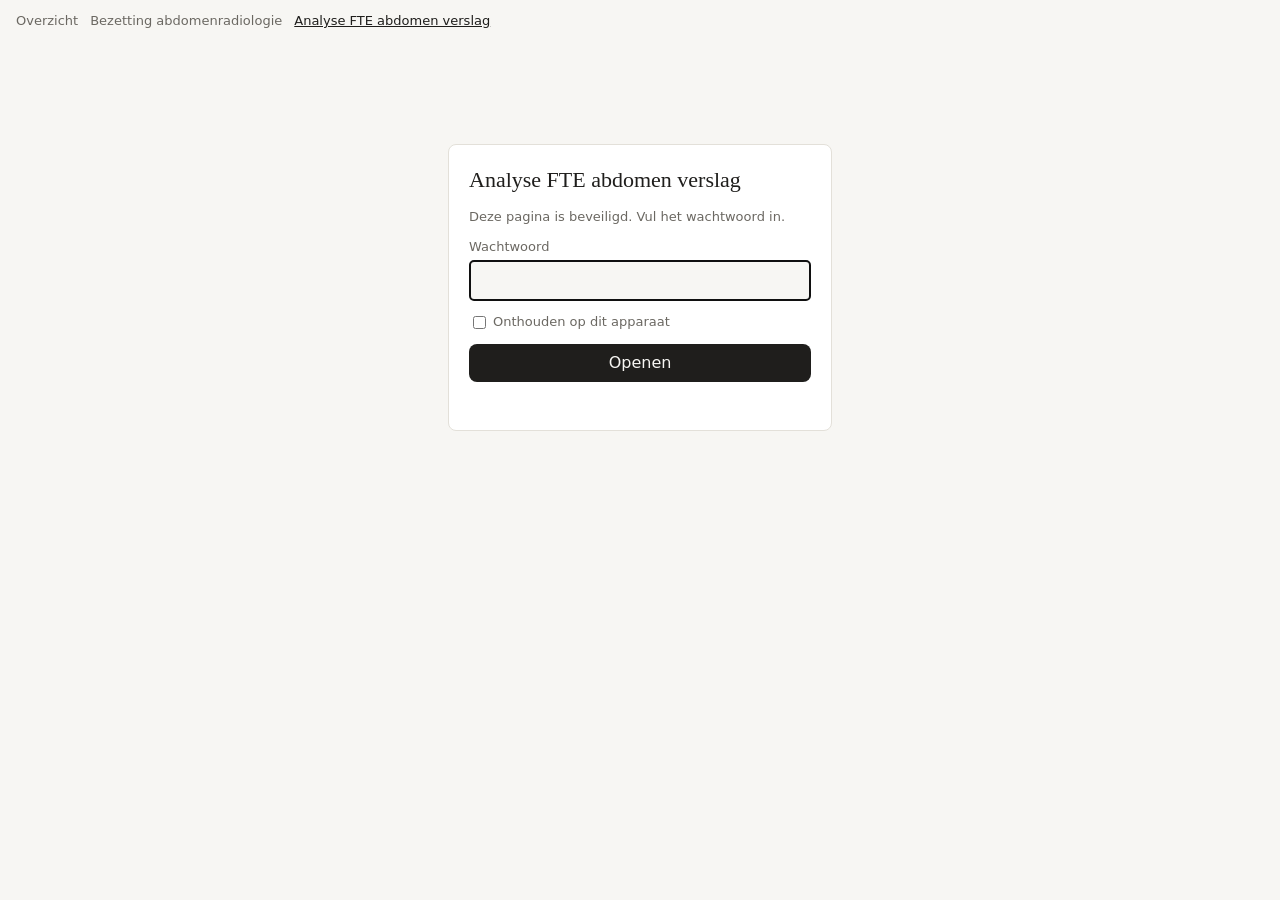
==== analyse.html @ 14733861 "Analyse: verslagverklaring als rekensom plus balken per taak in plaats van waterval Co-Authored-By: " ====
<!doctype html>
<html lang="nl">
<head>
<meta charset="utf-8">
<meta name="viewport" content="width=device-width, initial-scale=1">
<meta name="robots" content="noindex, nofollow">
<title>Analyse FTE abdomen verslag</title>
<meta name="description" content="Analyse van de effectieve FTE voor abdomen verslag, stafleden en fellows groep Abdomen, Amsterdam UMC, Medspace-rooster 2023–2026.">
<link rel="stylesheet" href="assets/theme.css?v=e54d33786d">
<script src="assets/d3.v7.9.0.min.js"></script>
</head>
<body>
<nav class="site-nav" aria-label="Pagina's">
  <a href="index.html">Overzicht</a>
  <a href="bezetting.html">Bezetting abdomenradiologie</a>
  <a href="analyse.html" aria-current="page">Analyse FTE abdomen verslag</a>
  <span class="spacer"></span>
  <a href="#" id="csv-link" hidden>Data (CSV)</a>
  <a href="#" id="logout-link" hidden>Uitloggen</a>
</nav>
<div id="dash-root">
  <form class="gate" id="gate" autocomplete="on">
    <h1 class="gate-title">Analyse FTE abdomen verslag</h1>
    <p class="gate-sub">Deze pagina is beveiligd. Vul het wachtwoord in.</p>
    <input type="text" name="username" value="abdomen" autocomplete="username" hidden>
    <label class="gate-field">Wachtwoord
      <input type="password" id="gate-pw" autocomplete="current-password" autocapitalize="off" autocorrect="off" spellcheck="false" required autofocus>
    </label>
    <label class="gate-check"><input type="checkbox" id="gate-remember"> Onthouden op dit apparaat</label>
    <button type="submit" id="gate-btn">Openen</button>
    <p class="gate-msg" id="gate-msg" role="status"></p>
  </form>
</div>
<script>window.DASH_V = "726ff11134";</script>
<script src="data/data.enc.js?v=a737953f06"></script>
<script src="data/analyse.enc.js?v=a9d02225ee"></script>
<script src="assets/gate.js?v=f1334678d0"></script>
</body>
</html>
---- assets/theme.css ----
/* Thema voor de zelfstandige dashboards (licht en donker). */
:root {
  color-scheme: light;
  --font-anthropic-sans: system-ui, -apple-system, "Segoe UI", Roboto, "Helvetica Neue", Arial, sans-serif;
  --font-anthropic-serif: Georgia, "Times New Roman", serif;

  --color-fg: #1f1e1c;
  --color-fg-muted: #6b6862;
  --color-bg: #f7f6f3;
  --color-panel: #ffffff;
  --color-border-line: #e3e0d9;
  --color-ok: #2e7d4f;
  --color-warn: #b7791f;
  --color-bad: #c0392b;

  --series-0: #2f6fb3;
  --series-1: #d9822b;
  --series-2: #2e9b74;
  --series-3: #a64ca6;
  --series-4: #c9a227;
  --series-5: #3aa3c2;
  --series-6: #d0566b;
  --series-7: #7a8a32;

  --cds-chart-grid: #ecebe6;
  --cds-chart-axis: #b9b5ac;
  --cds-chart-reference: #55524c;
  --cds-chart-muted: #a8a49b;
  --cds-surface-popover: #ffffff;
  --cds-border: #d8d4cb;
  --cds-shadow-popover: 0 4px 16px rgba(0, 0, 0, .12);
  --cds-text-secondary: #6b6862;

  --cds-gap-xs: 4px;
  --cds-gap-sm: 8px;
  --cds-gap-md: 12px;
  --cds-gap-lg: 20px;
  --cds-pad-xs: 4px;
  --cds-pad-sm: 8px;
  --cds-pad-md: 12px;
  --cds-pad-lg: 20px;
  --cds-radius: 8px;
  --cds-font-size-title: 1.75rem;
  --cds-font-size-heading: 1.125rem;
  --cds-font-size-body: 1rem;
  --cds-font-size-caption: .8125rem;
  --cds-font-weight-medium: 500;
  --cds-dur-slow: .3s;
}

@media (prefers-color-scheme: dark) {
  :root:not([data-theme="light"]) {
    color-scheme: dark;
    --color-fg: #ecebe8;
    --color-fg-muted: #a19e97;
    --color-bg: #1a1918;
    --color-panel: #242321;
    --color-border-line: #3a3835;
    --color-ok: #5cb882;
    --color-warn: #e0a84a;
    --color-bad: #e06c5e;
    --series-0: #6ea6e0;
    --series-1: #f0a35c;
    --series-2: #5cc39d;
    --series-3: #c987c9;
    --series-4: #e2c25a;
    --series-5: #6cc5df;
    --series-6: #e8899a;
    --series-7: #a9b964;
    --cds-chart-grid: #302f2c;
    --cds-chart-axis: #57544f;
    --cds-chart-reference: #c9c6bf;
    --cds-chart-muted: #6f6c66;
    --cds-surface-popover: #2c2b29;
    --cds-border: #45433f;
    --cds-shadow-popover: 0 4px 16px rgba(0, 0, 0, .5);
    --cds-text-secondary: #a19e97;
  }
}
:root[data-theme="dark"] {
  color-scheme: dark;
  --color-fg: #ecebe8;
  --color-fg-muted: #a19e97;
  --color-bg: #1a1918;
  --color-panel: #242321;
  --color-border-line: #3a3835;
  --color-ok: #5cb882;
  --color-warn: #e0a84a;
  --color-bad: #e06c5e;
  --series-0: #6ea6e0;
  --series-1: #f0a35c;
  --series-2: #5cc39d;
  --series-3: #c987c9;
  --series-4: #e2c25a;
  --series-5: #6cc5df;
  --series-6: #e8899a;
  --series-7: #a9b964;
  --cds-chart-grid: #302f2c;
  --cds-chart-axis: #57544f;
  --cds-chart-reference: #c9c6bf;
  --cds-chart-muted: #6f6c66;
  --cds-surface-popover: #2c2b29;
  --cds-border: #45433f;
  --cds-shadow-popover: 0 4px 16px rgba(0, 0, 0, .5);
  --cds-text-secondary: #a19e97;
}

* { box-sizing: border-box; }
html { -webkit-text-size-adjust: 100%; }
body {
  margin: 0;
  background: var(--color-bg);
  color: var(--color-fg);
  font-family: var(--font-anthropic-sans);
  line-height: 1.4;
}
#dash-root {
  max-width: 90rem;
  margin: 0 auto;
  padding: 24px 16px 48px;
}
.site-nav {
  max-width: 90rem;
  margin: 0 auto;
  padding: 12px 16px 0;
  font-size: var(--cds-font-size-caption);
  display: flex;
  flex-wrap: wrap;
  gap: var(--cds-gap-md);
  align-items: center;
}
.site-nav a { color: var(--color-fg-muted); text-decoration: none; }
.site-nav a:hover, .site-nav a[aria-current="page"] { color: var(--color-fg); text-decoration: underline; }
.site-nav .spacer { flex: 1; }

@keyframes dash-pulse { 0%, 100% { opacity: .55; } 50% { opacity: 1; } }
.dash-skeleton {
  background: var(--cds-chart-grid);
  border-radius: var(--cds-radius);
  animation: dash-pulse 1.4s ease-in-out infinite;
}
.dash-error {
  color: var(--color-bad);
  font-size: var(--cds-font-size-caption);
  padding: var(--cds-pad-sm) 0;
}

/* Wachtwoordscherm */
.gate{max-width:24rem;margin:10vh auto 0;background:var(--color-panel);border:1px solid var(--color-border-line);border-radius:var(--cds-radius);padding:var(--cds-pad-lg);display:flex;flex-direction:column;gap:var(--cds-gap-md)}
.gate[hidden]{display:none}
.gate-title{font-family:var(--font-anthropic-serif);font-weight:400;font-size:1.375rem;margin:0}
.gate-sub{margin:0;color:var(--color-fg-muted);font-size:var(--cds-font-size-caption)}
.gate-field{display:flex;flex-direction:column;gap:var(--cds-gap-xs);font-size:var(--cds-font-size-caption);color:var(--color-fg-muted)}
.gate-field input{font:inherit;font-size:1rem;color:var(--color-fg);background:var(--color-bg);border:1px solid var(--color-border-line);border-radius:calc(var(--cds-radius) / 2);padding:var(--cds-pad-sm)}
.gate-check{display:inline-flex;align-items:center;gap:var(--cds-gap-xs);font-size:var(--cds-font-size-caption);color:var(--color-fg-muted)}
.gate button{font:inherit;background:var(--color-fg);color:var(--color-bg);border:0;border-radius:var(--cds-radius);padding:var(--cds-pad-sm) var(--cds-pad-md);cursor:pointer}
.gate button:disabled{opacity:.6;cursor:progress}
.gate-msg{margin:0;min-height:1.2em;font-size:var(--cds-font-size-caption);color:var(--color-fg-muted)}
.gate-msg.gate-bad{color:var(--color-bad)}
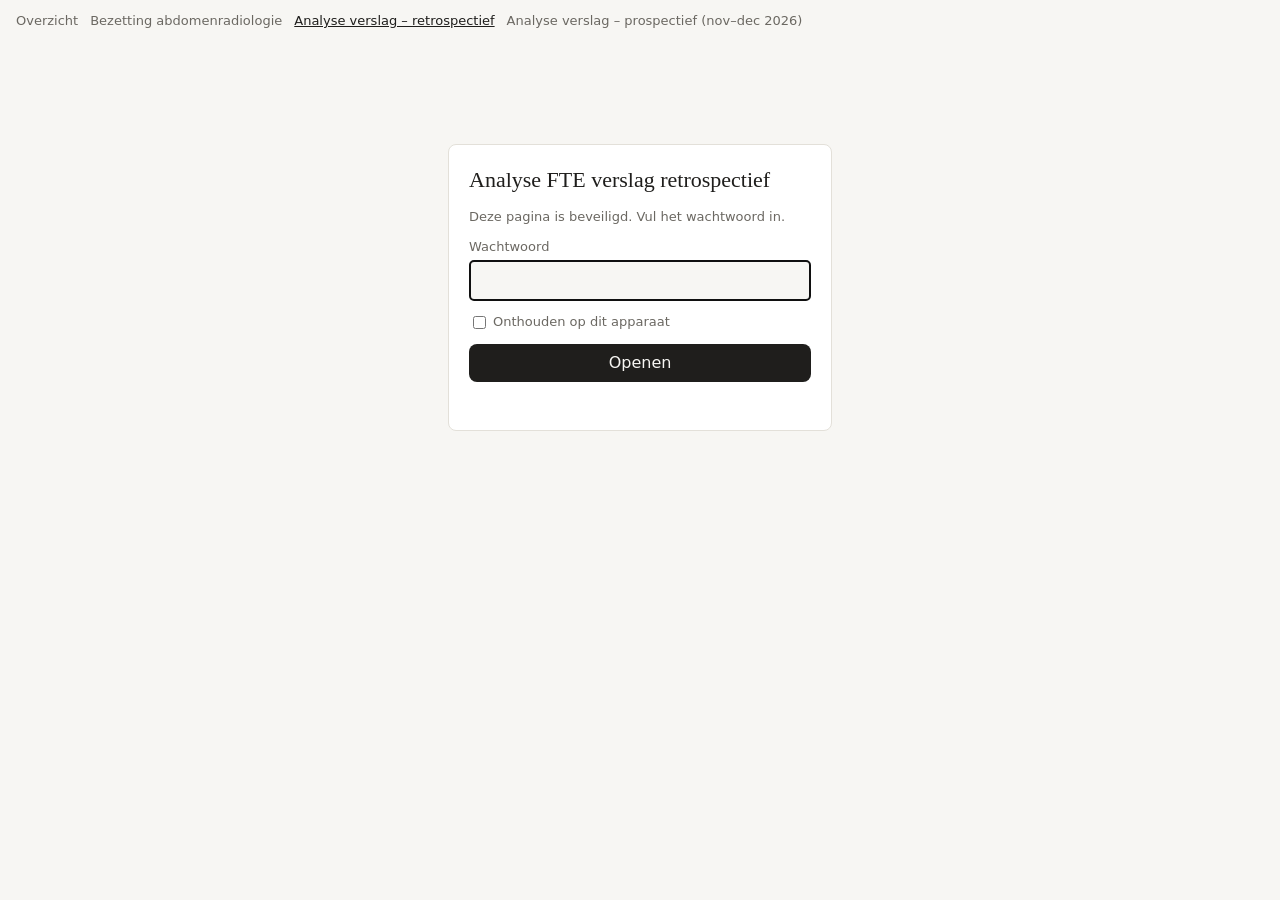
==== commit 8fc18e7a: "Analyse gesplitst: retrospectief en nieuwe pagina prospectief (nov–dec 2026) Co-Authored-By: Claude " ====
--- a/analyse.html
+++ b/analyse.html
@@ -4,7 +4,7 @@
 <meta charset="utf-8">
 <meta name="viewport" content="width=device-width, initial-scale=1">
 <meta name="robots" content="noindex, nofollow">
-<title>Analyse FTE abdomen verslag</title>
+<title>Analyse FTE verslag retrospectief</title>
 <meta name="description" content="Analyse van de effectieve FTE voor abdomen verslag, stafleden en fellows groep Abdomen, Amsterdam UMC, Medspace-rooster 2023–2026.">
 <link rel="stylesheet" href="assets/theme.css?v=e54d33786d">
 <script src="assets/d3.v7.9.0.min.js"></script>
@@ -13,14 +13,15 @@
 <nav class="site-nav" aria-label="Pagina's">
   <a href="index.html">Overzicht</a>
   <a href="bezetting.html">Bezetting abdomenradiologie</a>
-  <a href="analyse.html" aria-current="page">Analyse FTE abdomen verslag</a>
+  <a href="analyse.html" aria-current="page">Analyse verslag – retrospectief</a>
+  <a href="vooruitblik.html">Analyse verslag – prospectief (nov–dec 2026)</a>
   <span class="spacer"></span>
   <a href="#" id="csv-link" hidden>Data (CSV)</a>
   <a href="#" id="logout-link" hidden>Uitloggen</a>
 </nav>
 <div id="dash-root">
   <form class="gate" id="gate" autocomplete="on">
-    <h1 class="gate-title">Analyse FTE abdomen verslag</h1>
+    <h1 class="gate-title">Analyse FTE verslag retrospectief</h1>
     <p class="gate-sub">Deze pagina is beveiligd. Vul het wachtwoord in.</p>
     <input type="text" name="username" value="abdomen" autocomplete="username" hidden>
     <label class="gate-field">Wachtwoord
@@ -32,8 +33,8 @@
   </form>
 </div>
 <script>window.DASH_V = "726ff11134";</script>
-<script src="data/data.enc.js?v=a737953f06"></script>
-<script src="data/analyse.enc.js?v=a9d02225ee"></script>
-<script src="assets/gate.js?v=f1334678d0"></script>
+<script src="data/data.enc.js?v=9ae9008e1f"></script>
+<script src="data/analyse.enc.js?v=430235b4a3"></script>
+<script src="assets/gate.js?v=c7f4290b21"></script>
 </body>
 </html>
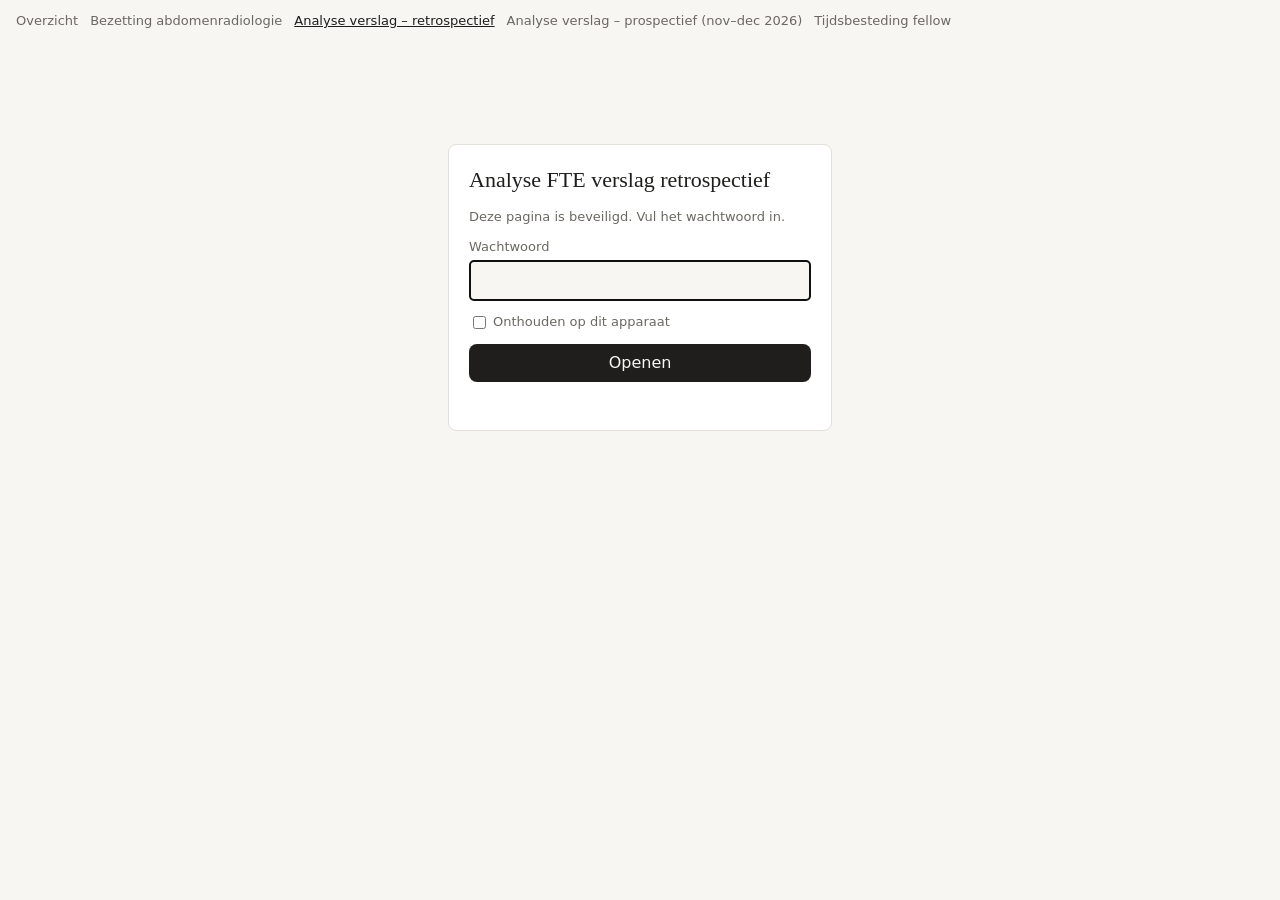
==== commit ec727631: "Nieuwe pagina Tijdsbesteding fellow met eigen wachtwoord; ziek samengevoegd met verlof en roostervri" ====
--- a/analyse.html
+++ b/analyse.html
@@ -15,6 +15,7 @@
   <a href="bezetting.html">Bezetting abdomenradiologie</a>
   <a href="analyse.html" aria-current="page">Analyse verslag – retrospectief</a>
   <a href="vooruitblik.html">Analyse verslag – prospectief (nov–dec 2026)</a>
+  <a href="fellow.html">Tijdsbesteding fellow</a>
   <span class="spacer"></span>
   <a href="#" id="csv-link" hidden>Data (CSV)</a>
   <a href="#" id="logout-link" hidden>Uitloggen</a>
@@ -33,8 +34,8 @@
   </form>
 </div>
 <script>window.DASH_V = "726ff11134";</script>
-<script src="data/data.enc.js?v=9ae9008e1f"></script>
-<script src="data/analyse.enc.js?v=430235b4a3"></script>
-<script src="assets/gate.js?v=c7f4290b21"></script>
+<script src="data/data.enc.js?v=eb952125de"></script>
+<script src="data/analyse.enc.js?v=ffd53d1164"></script>
+<script src="assets/gate.js?v=0be78fa8ed"></script>
 </body>
 </html>
